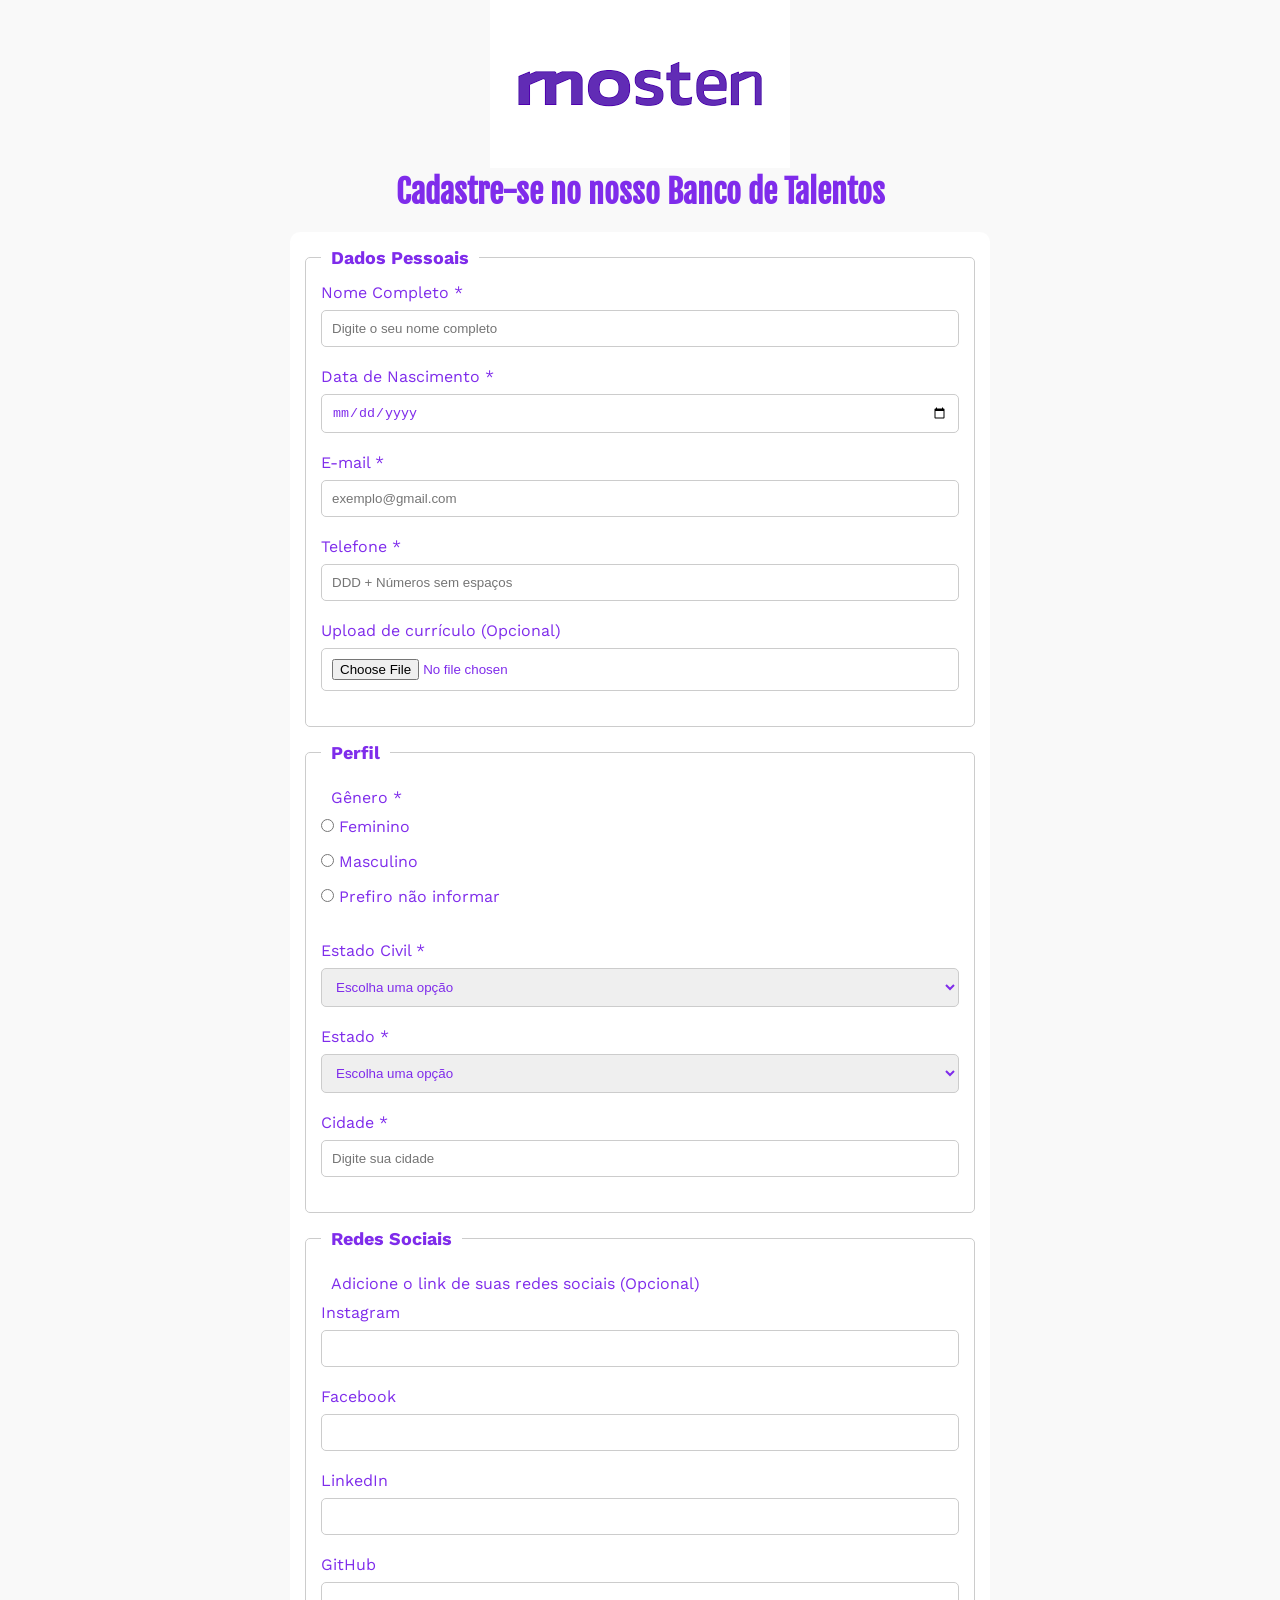
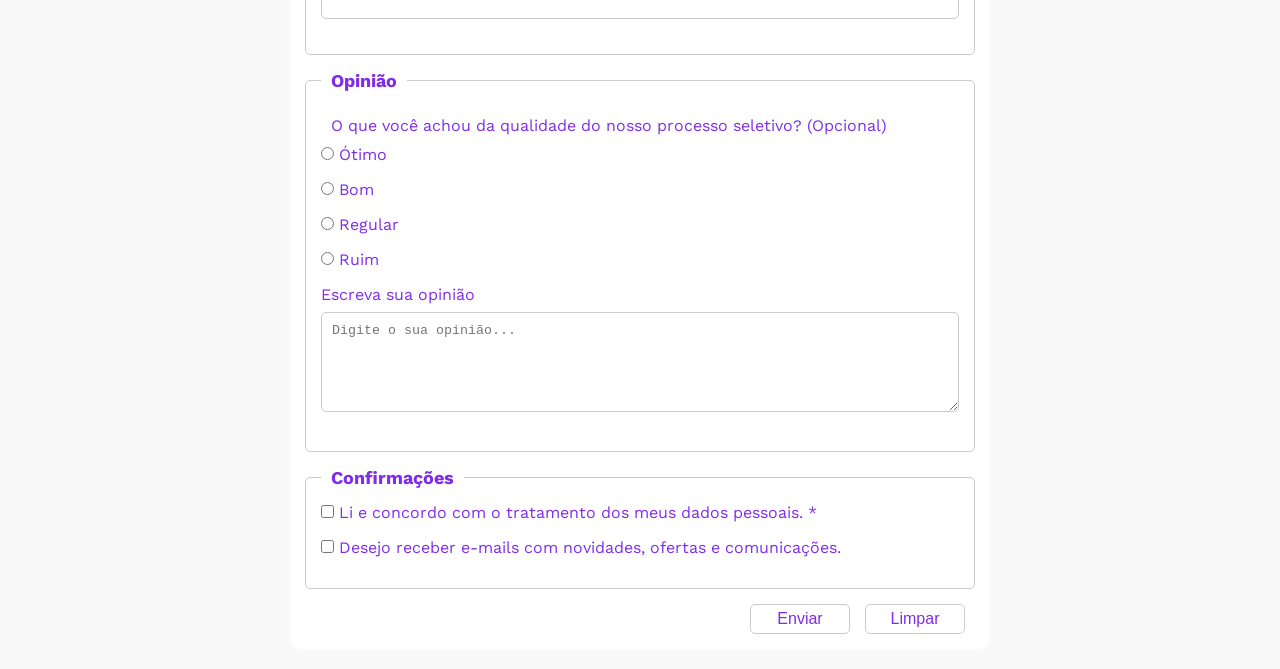
==== index.html @ 58ca7f72 "Initial commit" ====
<!DOCTYPE html>
<html lang="pt-br">
<head>
    <meta charset="UTF-8">
    <meta name="viewport" content="width=device-width, initial-scale=1.0">
    <link rel="preconnect" href="https://fonts.googleapis.com">
    <link rel="preconnect" href="https://fonts.gstatic.com" crossorigin>
    <link href="https://fonts.googleapis.com/css2?family=Fjalla+One&family=Work+Sans&display=swap" rel="stylesheet">
    <link rel="stylesheet" href="style.css">
    <title>Formulário de pesquisa</title>
</head>
<body>
    <main>
        <header>
            <img src="img/mosten.png" alt="Logo Mosten">
            <h1>Cadastre-se no nosso Banco de Talentos</h1>
        </header>

        <section>
            <form action="sucesso.html" method="get">

                <fieldset>
                    <!-- DADOS PESSOAIS -->
                    <legend>Dados Pessoais</legend>

                    <label for="name">Nome Completo *</label>
                    <input id="name" type="text" name="userName" required placeholder="Digite o seu nome completo"> 
                    <br>
                    <label for="birthDate">Data de Nascimento *</label>
                    <input id="birthDate" type="date" name="userBirthDate" required>
                    <br>
                    <label for="email">E-mail *</label>
                    <input id="email" type="email" name="userEmail" placeholder="exemplo@gmail.com" required>
                    <br>
                    <label for="phoneNumber">Telefone *</label>
                    <input id="phoneNumber" type="tel" name="userPhoneNumber" pattern="[0-9]{11}" placeholder="DDD + Números sem espaços" maxlength="11" required>
                    <br>
                    <label for="image">Upload de currículo (Opcional)</label>
                    <input id="image" type="file" accept="application/pdf" name="userImage">
                    <br>
                </fieldset>

                <fieldset>
                    <!-- Perfil -->
                    <legend>Perfil</legend>
                    <p>Gênero *</p>

                    <input id="fem" type="radio" name="userGender" value="Feminino" required>
                    <label for="fem">Feminino</label>
                    <br>
                    <input id="masc" type="radio" name="userGender" value="Masculino">
                    <label for="masc">Masculino</label>
                    <br>
                    <input id="notInformed" type="radio" name="userGender" value="Não informado">
                    <label for="notInformed">Prefiro não informar</label>
                    <br>
                    <br>
                    
                    <label for="maritalStatus">Estado Civil *</label>
                    <select id="maritalStatus" name="userMaritalStatus" id="" required>
                        <option value="" disabled selected hidden>
                            Escolha uma opção
                        </option>
                        <option value="Casado">Casado</option>
                        <option value="Solteiro">Solteiro</option>
                        <option value="Divorciado">Divorciado</option>
                        <option value="Viuvo">Viúvo</option>
                    </select>
                    <br>

                    <label for="state">Estado *</label>
                    <select id="state" name="userState" id="" required>
                        <option value="" disabled selected hidden>
                            Escolha uma opção
                        </option>
                        <option value="acre">Acre</option>
                        <option value="alagoas">Alagoas</option>
                        <option value="amapa">Amapá</option>
                        <option value="amazonas">Amazonas</option>
                        <option value="bahia">Bahia</option>
                        <option value="ceara">Ceará</option>
                        <option value="distritoFederal">Distrito Federal</option>
                        <option value="espiritoSanto">Espirito Santo</option>
                        <option value="goias">Goiás</option>
                        <option value="maranhao">Maranhão</option>
                        <option value="matoGrossoDoSul">Mato Grosso do Sul</option>
                        <option value="matoGrosso">Mato Grosso</option>
                        <option value="minasGerais">Minas Gerais</option>
                        <option value="para">Pará</option>
                        <option value="paraiba">Paraíba</option>
                        <option value="parana">Paraná</option>
                        <option value="pernambuco">Pernambuco</option>
                        <option value="piaui">Piauí</option>
                        <option value="rioDeJaneiro">Rio de Janeiro</option>
                        <option value="rioGrandeDoNorte">Rio Grande do Norte</option>
                        <option value="rioGrandeDoSul">Rio Grande do Sul</option>
                        <option value="rondonia">Rondônia</option>
                        <option value="roraima">Roraima</option>
                        <option value="santaCatarina">Santa Catarina</option>
                        <option value="saoPaulo">São Paulo</option>
                        <option value="sergipe">Sergipe</option>
                        <option value="tocantins">Tocantins</option>
                    </select>

                    <br>
                    <label for="city">Cidade *</label>
                    <input id="city" type="text" name="userCity" placeholder="Digite sua cidade" required>
                </fieldset>

                <fieldset>
                    <legend>Redes Sociais</legend>
                    <p>Adicione o link de suas redes sociais (Opcional)</p>

                    <label for="instagram">Instagram</label>
                    <input id="instagram" type="url" name="instagram">
                    <br>
                    <label for="facebook">Facebook</label>
                    <input id="facebook" type="url" name="facebook">
                    <br>
                    <label for="linkedin">LinkedIn</label>
                    <input id="linkedin" type="url" name="linkedin">
                    <br>
                    <label for="github">GitHub</label>
                    <input id="github" type="url" name="github">
                    <br>
                </fieldset>

                <fieldset>
                    <legend>Opinião</legend>
                    <p>O que você achou da qualidade do nosso processo seletivo? (Opcional)</p>
                    
                    <input type="radio" id="otimo" name="userServiceOpinion" value="otima">
                    <label for="otimo">Ótimo</label>
                    <br>
                    <input type="radio" id="boa" name="userServiceOpinion" value="boa">
                    <label for="boa">Bom</label>
                    <br>
                    <input type="radio" id="regular" name="userServiceOpinion" value="regular">
                    <label for="regular">Regular</label>
                    <br>
                    <input type="radio" id="ruim" name="userServiceOpinion" value="ruim">
                    <label for="ruim">Ruim</label>
                    <br>
                    <label for="comment">Escreva sua opinião</label>
                    <br>
                    <textarea name="userCommente" id="comment" placeholder="Digite o sua opinião..."></textarea>
                </fieldset>

                <fieldset>
                    <legend>Confirmações</legend>
                    <input type="checkbox" name="userLgpd" id="userLgpdTerm" value="accepted" required>
                    <label for="userLgpdTerm">Li e concordo com o tratamento dos meus dados pessoais. *</label>
                    <br>
                    <input type="checkbox" name="userGetEmail" id="getEmail" value="accepted" >
                    <label for="userGetEmail">Desejo receber e-mails com novidades, ofertas e comunicações.</label>
                    <br>
                </fieldset>

                <div id="button">
                    <button type="submit">Enviar</button>
                    <button type="reset">Limpar</button>
                </div>


            </form>
        </section>
    </main>


    <footer>

    </footer>
</body>
</html>
---- style.css ----
*{
    margin: 0px;
    padding: 0px;
    box-sizing: border-box;
    color: #7f2ceb;
}
body{
    background-color: #f9f9f9;
    font-family: "Work Sans", sans-serif;

}

main{
    width: 100%;
    max-width: 700px;
    margin: 0 auto;
}

header{
    text-align: center;
    margin-bottom: 20px;
}

h1{
    font-family: "Fjalla One", sans-serif;
}

h1#sucesso{
    margin-top: 10vh;
    text-align: center;
}

a{
    text-align: center;
    font-family: "Fjalla One", sans-serif;
    font-size: 25px;
    display: block;
    margin: 0 auto;
}


form{
    background-color: white;
    padding: 15px;
    border-radius: 10px;
    margin-bottom: 20px;
}
fieldset{
    padding: 15px;
    border: 1px solid #cccccc;
    border-radius: 5px;
    margin-bottom: 15px;
}

legend{
    font-weight: bold;
    font-size: 18px;
    padding: 0 10px;
}

label{
    display: inline-block;
    margin-bottom: 8px;
}

p{
    padding: 10px;
}

input, select, textarea{
    width: 100%;
    padding: 10px;
    margin-bottom: 20px;
    border: 1px solid #cccccc;
    border-radius: 5px;

}

input[type="checkbox"],input[type="file"], input[type="radio"], input[type="color"], #birthDate{
    cursor: pointer;
}

textarea{
    min-height: 100px;
}

input[type="radio"], input[type="checkbox"]{
    width: auto;
}

input[type="color"]{
    width: 40px;
    padding: 0 5px;

}

div{
    text-align: right;
}

button{
    height: 30px;
    width: 100px;
    font-size: 16px;
    margin-right: 10px;
    background-color: white;
    border-radius: 5px;
    border: 1px solid #cccccc;
    cursor: pointer;
}

button:hover{
    background-color: black;
    color: white;
}
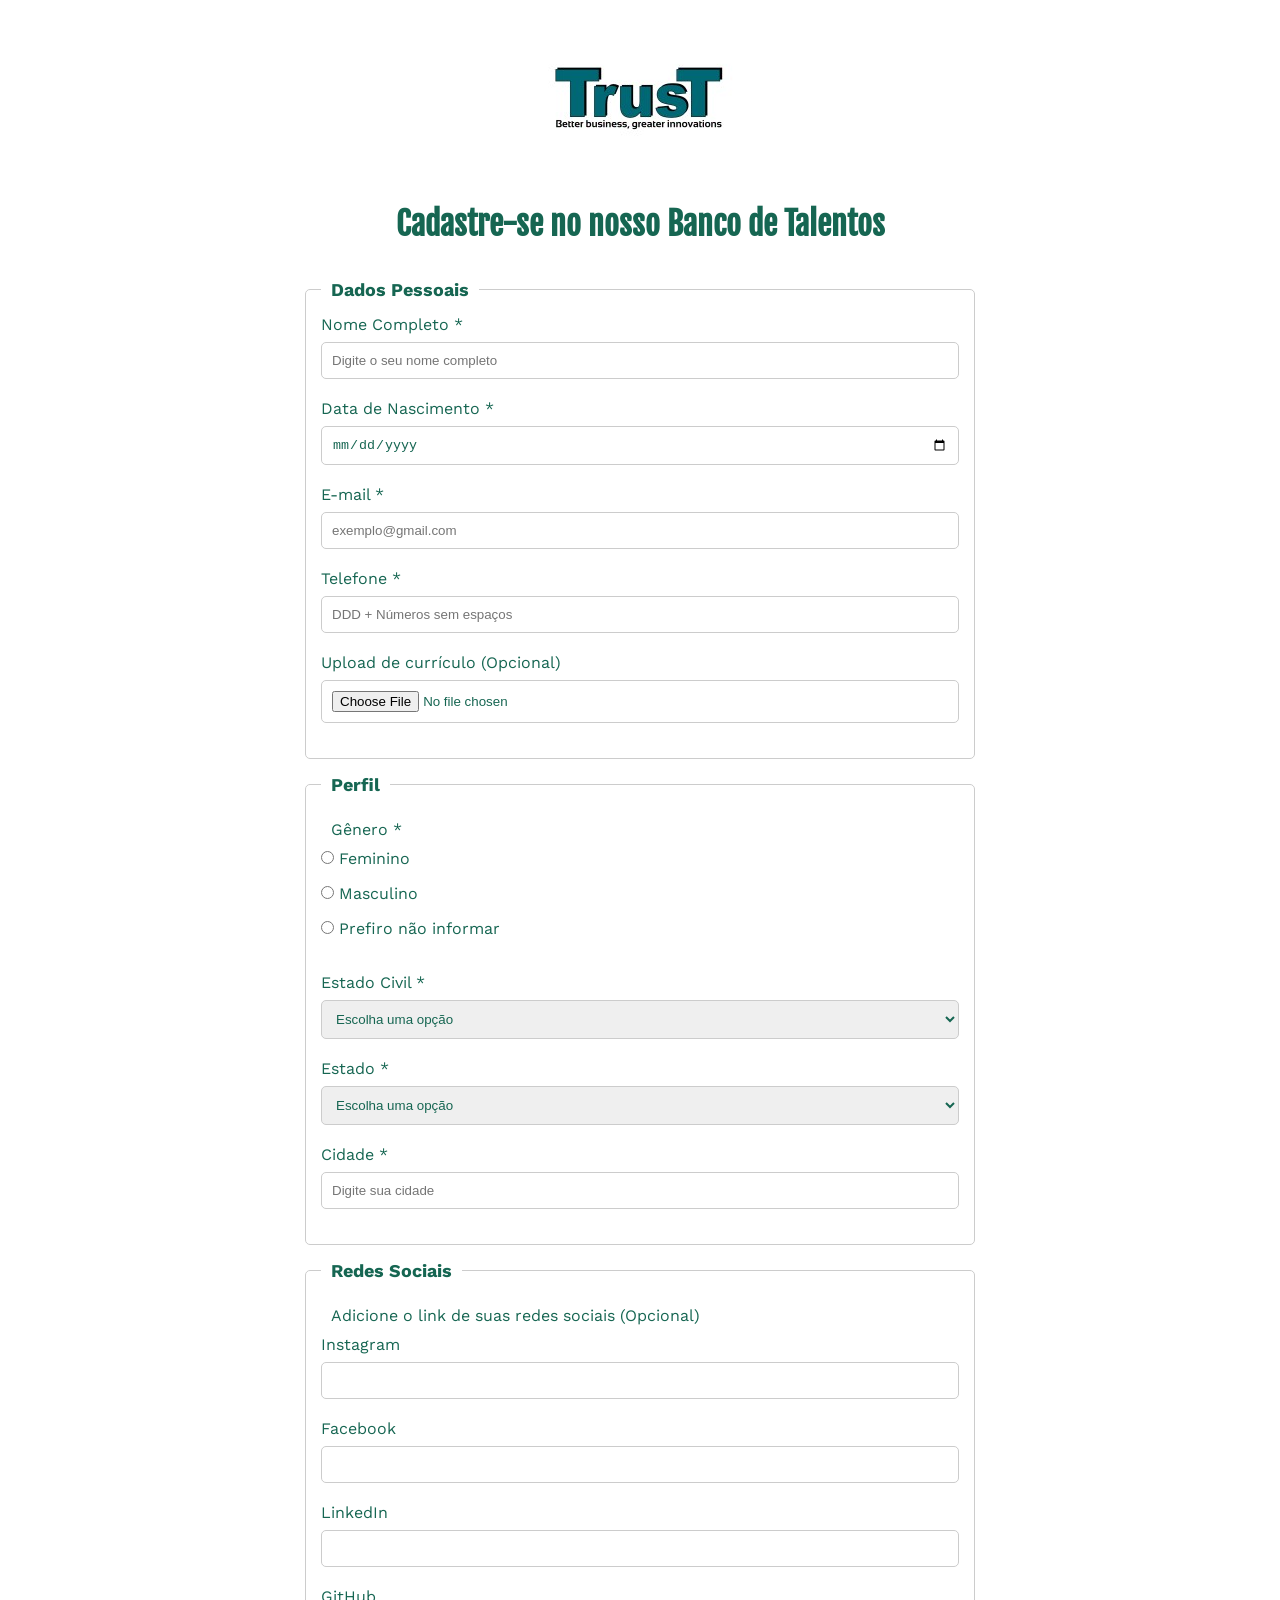
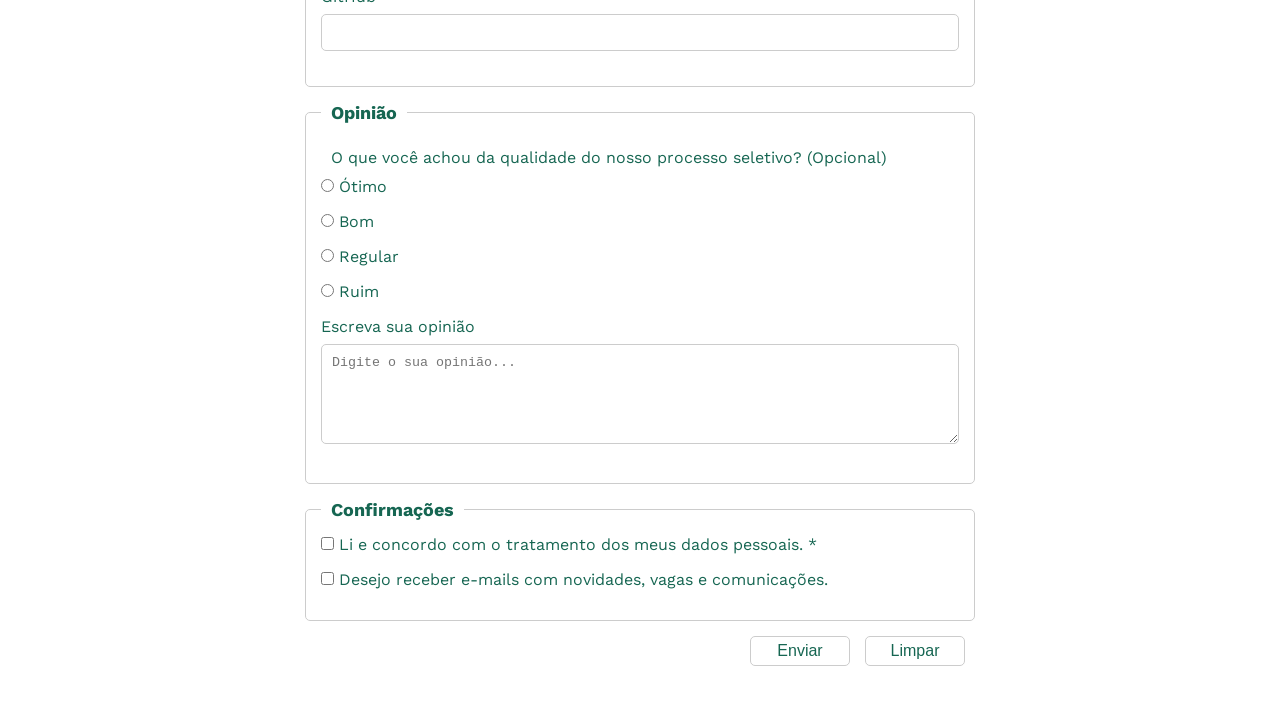
==== commit 0afbed7d: "Atualização Trust" ====
--- a/index.html
+++ b/index.html
@@ -12,7 +12,7 @@
 <body>
     <main>
         <header>
-            <img src="img/mosten.png" alt="Logo Mosten">
+            <img src="img/trust.jpeg" alt="Logo Trust">
             <h1>Cadastre-se no nosso Banco de Talentos</h1>
         </header>
 
@@ -152,7 +152,7 @@
                     <label for="userLgpdTerm">Li e concordo com o tratamento dos meus dados pessoais. *</label>
                     <br>
                     <input type="checkbox" name="userGetEmail" id="getEmail" value="accepted" >
-                    <label for="userGetEmail">Desejo receber e-mails com novidades, ofertas e comunicações.</label>
+                    <label for="userGetEmail">Desejo receber e-mails com novidades, vagas e comunicações.</label>
                     <br>
                 </fieldset>
 
--- a/style.css
+++ b/style.css
@@ -2,10 +2,10 @@
     margin: 0px;
     padding: 0px;
     box-sizing: border-box;
-    color: #7f2ceb;
+    color: #166652;
 }
 body{
-    background-color: #f9f9f9;
+    background-color: #ffffff;
     font-family: "Work Sans", sans-serif;
 
 }
